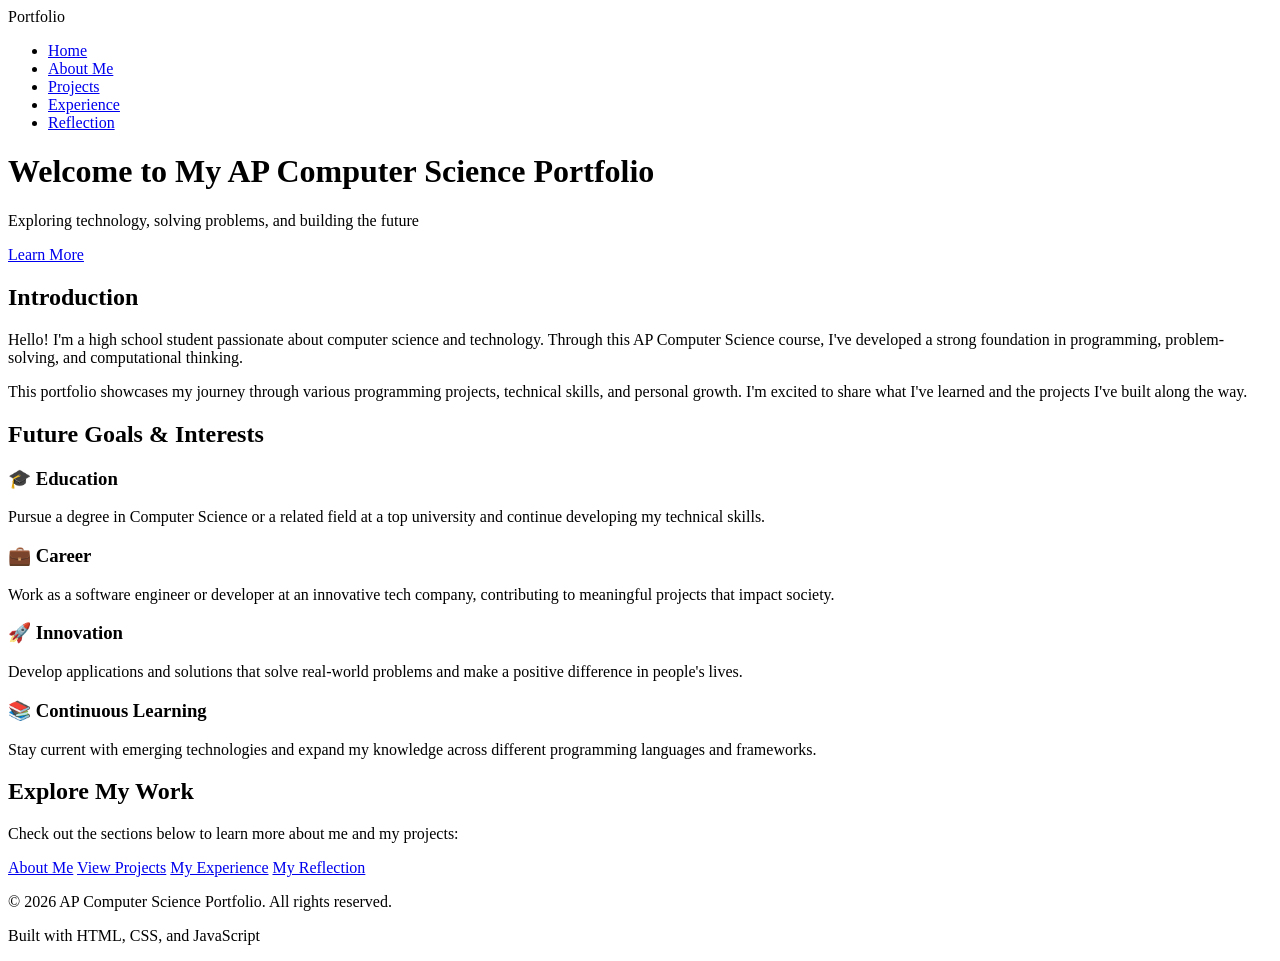
==== index.html @ 1ecb0300 "Add Home page with introduction and future goals" ====
<!DOCTYPE html>
<html lang="en">
<head>
    <meta charset="UTF-8">
    <meta name="viewport" content="width=device-width, initial-scale=1.0">
    <title>Home - AP Computer Science Portfolio</title>
    <link rel="stylesheet" href="styles.css">
</head>
<body>
    <nav class="navbar">
        <div class="container">
            <div class="logo">Portfolio</div>
            <ul class="nav-links">
                <li><a href="index.html" class="active">Home</a></li>
                <li><a href="about.html">About Me</a></li>
                <li><a href="projects.html">Projects</a></li>
                <li><a href="experience.html">Experience</a></li>
                <li><a href="reflection.html">Reflection</a></li>
            </ul>
        </div>
    </nav>

    <header class="hero">
        <div class="container">
            <h1>Welcome to My AP Computer Science Portfolio</h1>
            <p class="tagline">Exploring technology, solving problems, and building the future</p>
            <a href="#introduction" class="btn btn-primary">Learn More</a>
        </div>
    </header>

    <main class="container">
        <section id="introduction" class="intro-section">
            <h2>Introduction</h2>
            <div class="intro-content">
                <p>
                    Hello! I'm a high school student passionate about computer science and technology. 
                    Through this AP Computer Science course, I've developed a strong foundation in programming, 
                    problem-solving, and computational thinking.
                </p>
                <p>
                    This portfolio showcases my journey through various programming projects, technical skills, 
                    and personal growth. I'm excited to share what I've learned and the projects I've built along the way.
                </p>
            </div>
        </section>

        <section class="goals-section">
            <h2>Future Goals & Interests</h2>
            <div class="goals-grid">
                <div class="goal-card">
                    <h3>🎓 Education</h3>
                    <p>Pursue a degree in Computer Science or a related field at a top university and continue developing my technical skills.</p>
                </div>
                <div class="goal-card">
                    <h3>💼 Career</h3>
                    <p>Work as a software engineer or developer at an innovative tech company, contributing to meaningful projects that impact society.</p>
                </div>
                <div class="goal-card">
                    <h3>🚀 Innovation</h3>
                    <p>Develop applications and solutions that solve real-world problems and make a positive difference in people's lives.</p>
                </div>
                <div class="goal-card">
                    <h3>📚 Continuous Learning</h3>
                    <p>Stay current with emerging technologies and expand my knowledge across different programming languages and frameworks.</p>
                </div>
            </div>
        </section>

        <section class="cta-section">
            <h2>Explore My Work</h2>
            <p>Check out the sections below to learn more about me and my projects:</p>
            <div class="cta-buttons">
                <a href="about.html" class="btn btn-secondary">About Me</a>
                <a href="projects.html" class="btn btn-secondary">View Projects</a>
                <a href="experience.html" class="btn btn-secondary">My Experience</a>
                <a href="reflection.html" class="btn btn-secondary">My Reflection</a>
            </div>
        </section>
    </main>

    <footer class="footer">
        <div class="container">
            <p>&copy; 2026 AP Computer Science Portfolio. All rights reserved.</p>
            <p>Built with HTML, CSS, and JavaScript</p>
        </div>
    </footer>
</body>
</html>
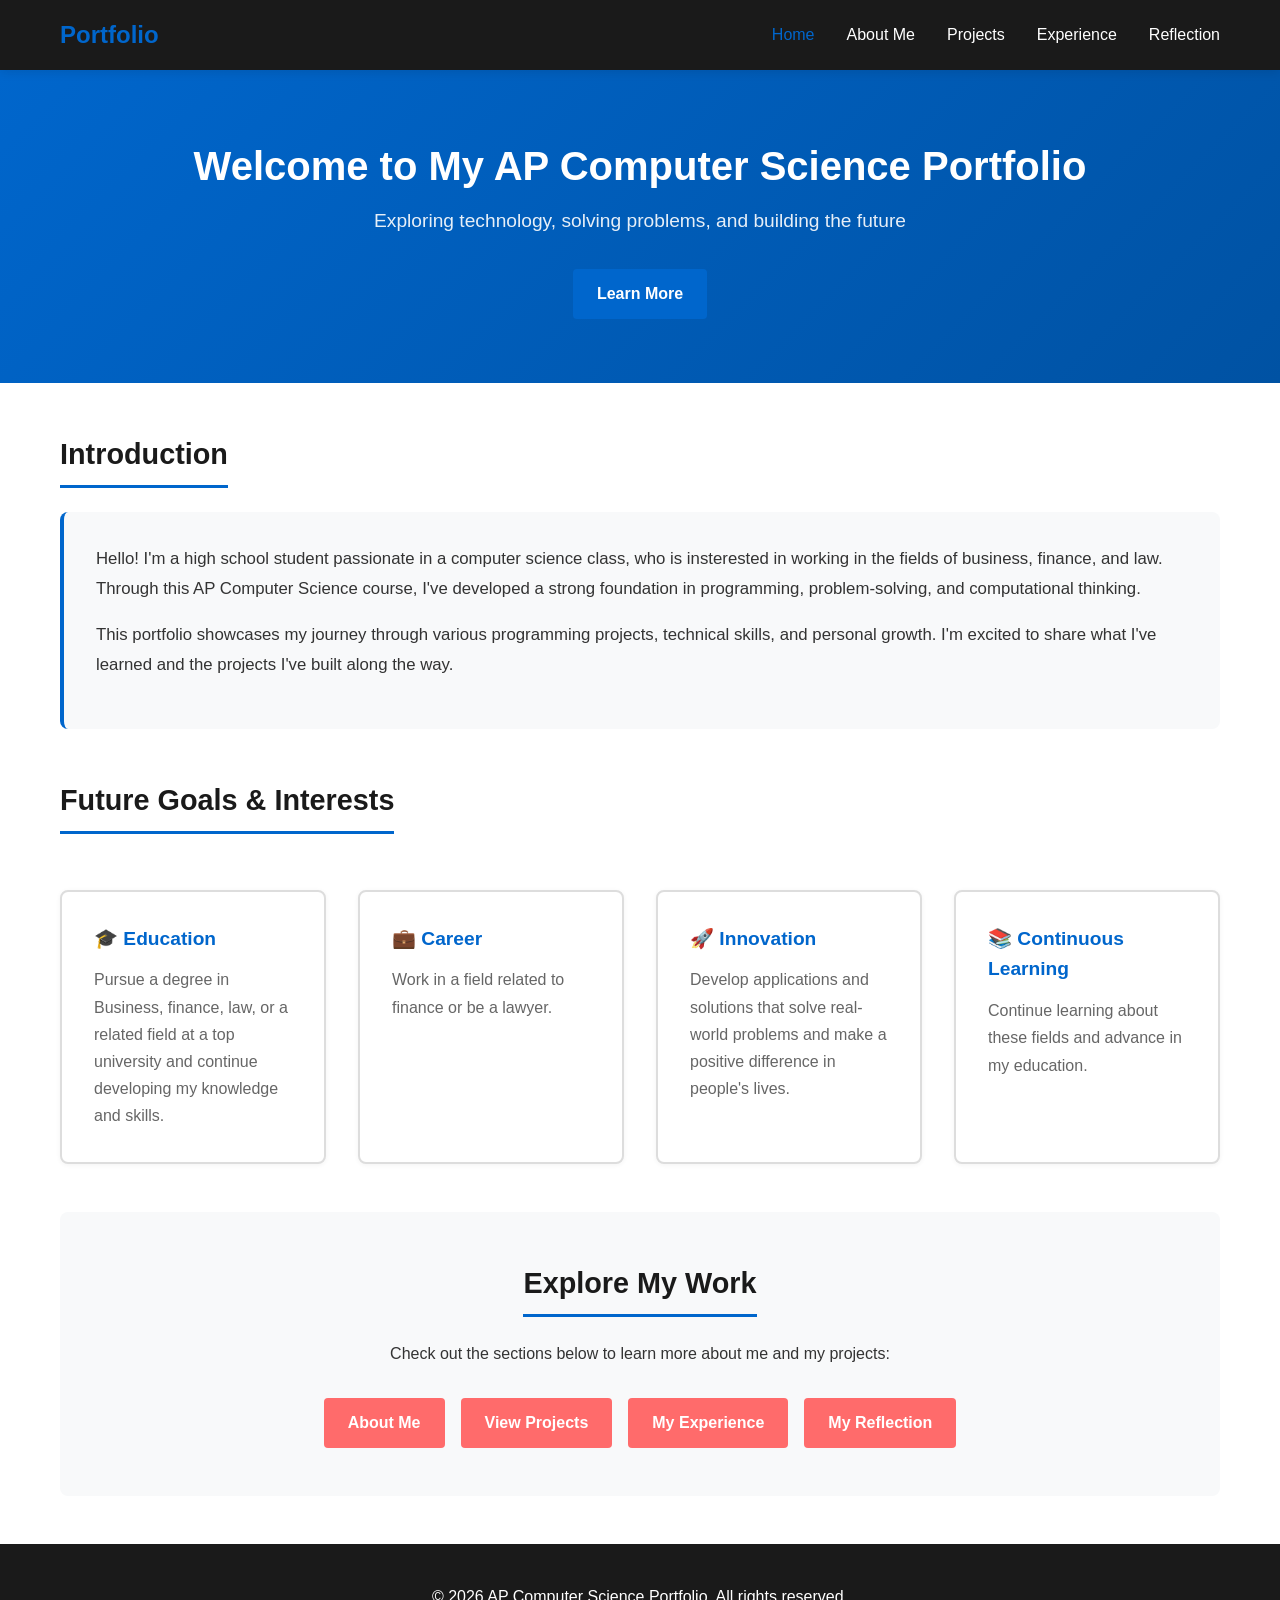
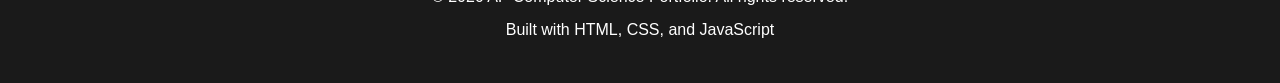
==== commit 3c4f2290: "Update index.html" ====
--- a/index.html
+++ b/index.html
@@ -33,7 +33,7 @@
             <h2>Introduction</h2>
             <div class="intro-content">
                 <p>
-                    Hello! I'm a high school student passionate about computer science and technology. 
+                    Hello! I'm a high school student passionate in a computer science class, who is insterested in working in the fields of business, finance, and law. 
                     Through this AP Computer Science course, I've developed a strong foundation in programming, 
                     problem-solving, and computational thinking.
                 </p>
@@ -49,11 +49,11 @@
             <div class="goals-grid">
                 <div class="goal-card">
                     <h3>🎓 Education</h3>
-                    <p>Pursue a degree in Computer Science or a related field at a top university and continue developing my technical skills.</p>
+                    <p>Pursue a degree in Business, finance, law, or a related field at a top university and continue developing my knowledge and skills.</p>
                 </div>
                 <div class="goal-card">
                     <h3>💼 Career</h3>
-                    <p>Work as a software engineer or developer at an innovative tech company, contributing to meaningful projects that impact society.</p>
+                    <p>Work in a field related to finance or be a lawyer.</p>
                 </div>
                 <div class="goal-card">
                     <h3>🚀 Innovation</h3>
@@ -61,7 +61,7 @@
                 </div>
                 <div class="goal-card">
                     <h3>📚 Continuous Learning</h3>
-                    <p>Stay current with emerging technologies and expand my knowledge across different programming languages and frameworks.</p>
+                    <p>Continue learning about these fields and advance in my education.</p>
                 </div>
             </div>
         </section>
--- a/styles.css
+++ b/styles.css
@@ -0,0 +1,632 @@
+/* Root Variables */
+:root {
+    --primary-color: #0066cc;
+    --secondary-color: #ff6b6b;
+    --dark-color: #1a1a1a;
+    --light-color: #f8f9fa;
+    --text-color: #333;
+    --border-color: #ddd;
+    --shadow: 0 2px 10px rgba(0, 0, 0, 0.1);
+}
+
+/* Reset and General Styles */
+* {
+    margin: 0;
+    padding: 0;
+    box-sizing: border-box;
+}
+
+html {
+    scroll-behavior: smooth;
+}
+
+body {
+    font-family: 'Segoe UI', Tahoma, Geneva, Verdana, sans-serif;
+    line-height: 1.6;
+    color: var(--text-color);
+    background-color: #fff;
+}
+
+.container {
+    max-width: 1200px;
+    margin: 0 auto;
+    padding: 0 20px;
+}
+
+/* Navigation */
+.navbar {
+    background-color: var(--dark-color);
+    color: white;
+    padding: 1rem 0;
+    position: sticky;
+    top: 0;
+    z-index: 1000;
+    box-shadow: var(--shadow);
+}
+
+.navbar .container {
+    display: flex;
+    justify-content: space-between;
+    align-items: center;
+}
+
+.logo {
+    font-size: 1.5rem;
+    font-weight: bold;
+    color: var(--primary-color);
+}
+
+.nav-links {
+    display: flex;
+    list-style: none;
+    gap: 2rem;
+}
+
+.nav-links a {
+    color: white;
+    text-decoration: none;
+    transition: color 0.3s ease;
+    font-weight: 500;
+}
+
+.nav-links a:hover,
+.nav-links a.active {
+    color: var(--primary-color);
+}
+
+/* Buttons */
+.btn {
+    display: inline-block;
+    padding: 0.75rem 1.5rem;
+    border-radius: 4px;
+    text-decoration: none;
+    font-weight: 600;
+    transition: all 0.3s ease;
+    border: none;
+    cursor: pointer;
+    font-size: 1rem;
+}
+
+.btn-primary {
+    background-color: var(--primary-color);
+    color: white;
+}
+
+.btn-primary:hover {
+    background-color: #0052a3;
+    transform: translateY(-2px);
+    box-shadow: var(--shadow);
+}
+
+.btn-secondary {
+    background-color: var(--secondary-color);
+    color: white;
+}
+
+.btn-secondary:hover {
+    background-color: #ff5252;
+    transform: translateY(-2px);
+    box-shadow: var(--shadow);
+}
+
+.btn-small {
+    padding: 0.5rem 1rem;
+    font-size: 0.9rem;
+}
+
+/* Hero Section */
+.hero {
+    background: linear-gradient(135deg, var(--primary-color) 0%, #0052a3 100%);
+    color: white;
+    padding: 4rem 0;
+    text-align: center;
+}
+
+.hero h1 {
+    font-size: 2.5rem;
+    margin-bottom: 0.5rem;
+}
+
+.hero .tagline {
+    font-size: 1.2rem;
+    margin-bottom: 2rem;
+    opacity: 0.9;
+}
+
+/* Page Header */
+.page-header {
+    text-align: center;
+    padding: 3rem 0;
+    border-bottom: 2px solid var(--border-color);
+    margin-bottom: 2rem;
+}
+
+.page-header h1 {
+    font-size: 2.2rem;
+    margin-bottom: 0.5rem;
+    color: var(--dark-color);
+}
+
+.page-header .subtitle {
+    font-size: 1.1rem;
+    color: #666;
+}
+
+/* Sections */
+section {
+    margin: 2rem 0;
+}
+
+section h2 {
+    font-size: 1.8rem;
+    margin-bottom: 1.5rem;
+    color: var(--dark-color);
+    border-bottom: 3px solid var(--primary-color);
+    padding-bottom: 0.5rem;
+    display: inline-block;
+}
+
+section h3 {
+    font-size: 1.3rem;
+    margin-top: 1.5rem;
+    margin-bottom: 0.75rem;
+    color: var(--primary-color);
+}
+
+/* Home Page - Introduction */
+.intro-section,
+.goals-section {
+    margin: 3rem 0;
+}
+
+.intro-content {
+    background-color: var(--light-color);
+    padding: 2rem;
+    border-radius: 8px;
+    border-left: 4px solid var(--primary-color);
+}
+
+.intro-content p {
+    margin-bottom: 1rem;
+    font-size: 1.05rem;
+    line-height: 1.8;
+}
+
+/* Goal Cards */
+.goals-grid {
+    display: grid;
+    grid-template-columns: repeat(auto-fit, minmax(250px, 1fr));
+    gap: 2rem;
+    margin: 2rem 0;
+}
+
+.goal-card {
+    background: white;
+    border: 2px solid var(--border-color);
+    border-radius: 8px;
+    padding: 2rem;
+    transition: all 0.3s ease;
+    box-shadow: 0 1px 5px rgba(0, 0, 0, 0.05);
+}
+
+.goal-card:hover {
+    transform: translateY(-5px);
+    box-shadow: var(--shadow);
+    border-color: var(--primary-color);
+}
+
+.goal-card h3 {
+    margin-top: 0;
+    color: var(--primary-color);
+    font-size: 1.2rem;
+}
+
+.goal-card p {
+    color: #666;
+    line-height: 1.7;
+}
+
+/* CTA Section */
+.cta-section {
+    background-color: var(--light-color);
+    padding: 3rem 2rem;
+    border-radius: 8px;
+    text-align: center;
+    margin: 3rem 0;
+}
+
+.cta-buttons {
+    display: flex;
+    gap: 1rem;
+    justify-content: center;
+    flex-wrap: wrap;
+    margin-top: 2rem;
+}
+
+/* About Page */
+.about-intro {
+    background-color: var(--light-color);
+    padding: 2rem;
+    border-radius: 8px;
+    margin-bottom: 2rem;
+}
+
+.interests-grid,
+.tech-categories {
+    display: grid;
+    grid-template-columns: repeat(auto-fit, minmax(250px, 1fr));
+    gap: 2rem;
+    margin: 2rem 0;
+}
+
+.interest-card,
+.tech-category {
+    background: white;
+    border: 1px solid var(--border-color);
+    border-radius: 8px;
+    padding: 1.5rem;
+    transition: all 0.3s ease;
+}
+
+.interest-card:hover,
+.tech-category:hover {
+    box-shadow: var(--shadow);
+    transform: translateY(-3px);
+}
+
+.interest-card h3,
+.tech-category h3 {
+    margin-top: 0;
+    color: var(--primary-color);
+}
+
+.hobbies-list {
+    list-style: none;
+    margin: 2rem 0;
+}
+
+.hobbies-list li {
+    padding: 0.75rem 0;
+    border-bottom: 1px solid var(--border-color);
+    line-height: 1.8;
+}
+
+.hobbies-list li:last-child {
+    border-bottom: none;
+}
+
+.tech-category ul {
+    list-style: none;
+    padding: 0;
+}
+
+.tech-category li {
+    padding: 0.5rem 0;
+    color: #666;
+}
+
+.tech-category li:before {
+    content: "✓ ";
+    color: var(--primary-color);
+    font-weight: bold;
+    margin-right: 0.5rem;
+}
+
+/* Projects Page */
+.projects-section {
+    margin: 2rem 0;
+}
+
+.project-card {
+    background: white;
+    border: 1px solid var(--border-color);
+    border-radius: 8px;
+    overflow: hidden;
+    margin-bottom: 2rem;
+    box-shadow: 0 1px 5px rgba(0, 0, 0, 0.05);
+    transition: all 0.3s ease;
+    display: flex;
+    flex-direction: row;
+}
+
+.project-card:hover {
+    box-shadow: var(--shadow);
+}
+
+.project-image {
+    flex: 0 0 300px;
+    background: linear-gradient(135deg, var(--primary-color), #0052a3);
+}
+
+.placeholder-image {
+    width: 100%;
+    height: 250px;
+    display: flex;
+    align-items: center;
+    justify-content: center;
+    color: white;
+    font-size: 1.5rem;
+    font-weight: bold;
+}
+
+.project-content {
+    flex: 1;
+    padding: 2rem;
+}
+
+.project-content h2 {
+    font-size: 1.5rem;
+    margin-bottom: 0.5rem;
+    border: none;
+    display: block;
+    color: var(--dark-color);
+}
+
+.tech-stack {
+    color: #666;
+    font-size: 0.95rem;
+    margin-bottom: 1rem;
+}
+
+.project-content h3 {
+    margin-top: 1.5rem;
+    font-size: 1.1rem;
+}
+
+.project-content ul {
+    margin-left: 1.5rem;
+    color: #666;
+}
+
+.project-content ul li {
+    margin-bottom: 0.5rem;
+}
+
+.project-links {
+    display: flex;
+    gap: 1rem;
+    margin-top: 1.5rem;
+}
+
+@media (max-width: 768px) {
+    .project-card {
+        flex-direction: column;
+    }
+    
+    .project-image {
+        flex: none;
+        width: 100%;
+    }
+}
+
+/* Experience Page */
+.experience-section {
+    margin: 3rem 0;
+}
+
+.experience-item {
+    background: white;
+    border-left: 4px solid var(--primary-color);
+    padding: 1.5rem;
+    margin-bottom: 2rem;
+    border-radius: 4px;
+    box-shadow: 0 1px 5px rgba(0, 0, 0, 0.05);
+}
+
+.experience-header {
+    display: flex;
+    justify-content: space-between;
+    align-items: center;
+    margin-bottom: 1rem;
+    flex-wrap: wrap;
+}
+
+.experience-header h3 {
+    margin: 0;
+    color: var(--dark-color);
+    font-size: 1.1rem;
+}
+
+.year {
+    background-color: var(--light-color);
+    padding: 0.3rem 0.8rem;
+    border-radius: 20px;
+    font-size: 0.85rem;
+    color: #666;
+    font-weight: 600;
+}
+
+.details {
+    color: #666;
+    margin-bottom: 1rem;
+}
+
+.highlights {
+    list-style: none;
+    padding: 0;
+    margin: 1rem 0;
+}
+
+.highlights li {
+    padding: 0.4rem 0;
+    color: #666;
+}
+
+.highlights li:before {
+    content: "→ ";
+    color: var(--primary-color);
+    margin-right: 0.5rem;
+    font-weight: bold;
+}
+
+.skills-grid {
+    display: grid;
+    grid-template-columns: repeat(auto-fit, minmax(250px, 1fr));
+    gap: 2rem;
+    margin: 2rem 0;
+}
+
+.skill-category {
+    background: var(--light-color);
+    padding: 1.5rem;
+    border-radius: 8px;
+    border-top: 4px solid var(--primary-color);
+}
+
+.skill-category h3 {
+    margin-top: 0;
+    color: var(--primary-color);
+    font-size: 1.1rem;
+}
+
+.skill-list {
+    list-style: none;
+    padding: 0;
+}
+
+.skill-list li {
+    padding: 0.5rem 0;
+    color: #666;
+}
+
+.skill-list li:before {
+    content: "→ ";
+    color: var(--secondary-color);
+    margin-right: 0.5rem;
+}
+
+.achievements-list {
+    list-style: none;
+    padding: 0;
+    margin: 2rem 0;
+}
+
+.achievements-list li {
+    padding: 1rem;
+    background: var(--light-color);
+    margin-bottom: 1rem;
+    border-radius: 4px;
+    border-left: 4px solid var(--primary-color);
+}
+
+/* Reflection Page */
+.reflection-content {
+    max-width: 900px;
+    margin: 2rem auto;
+}
+
+.reflection-essay {
+    background: white;
+    padding: 2rem;
+    border-radius: 8px;
+    line-height: 1.9;
+    color: #333;
+}
+
+.reflection-essay h2 {
+    color: var(--primary-color);
+    margin: 2rem 0 1rem 0;
+    border: none;
+    font-size: 1.8rem;
+}
+
+.reflection-essay h3 {
+    color: var(--primary-color);
+    margin: 2rem 0 1rem 0;
+    font-size: 1.3rem;
+}
+
+.reflection-essay p {
+    margin-bottom: 1.5rem;
+    text-align: justify;
+}
+
+/* Footer */
+.footer {
+    background-color: var(--dark-color);
+    color: white;
+    text-align: center;
+    padding: 2rem 0;
+    margin-top: 3rem;
+}
+
+.footer p {
+    margin: 0.5rem 0;
+}
+
+/* Responsive Design */
+@media (max-width: 768px) {
+    .nav-links {
+        gap: 1rem;
+        font-size: 0.9rem;
+    }
+    
+    .hero h1 {
+        font-size: 1.8rem;
+    }
+    
+    .hero .tagline {
+        font-size: 1rem;
+    }
+    
+    .page-header h1 {
+        font-size: 1.5rem;
+    }
+    
+    .goals-grid,
+    .interests-grid,
+    .tech-categories,
+    .skills-grid {
+        grid-template-columns: 1fr;
+    }
+    
+    .cta-buttons {
+        flex-direction: column;
+    }
+    
+    .cta-buttons .btn {
+        width: 100%;
+    }
+    
+    .experience-header {
+        flex-direction: column;
+        align-items: flex-start;
+    }
+    
+    .year {
+        margin-top: 0.5rem;
+    }
+}
+
+@media (max-width: 480px) {
+    .container {
+        padding: 0 15px;
+    }
+    
+    .nav-links {
+        flex-direction: column;
+        gap: 0.5rem;
+    }
+    
+    .navbar .container {
+        flex-direction: column;
+        gap: 1rem;
+    }
+    
+    .hero h1 {
+        font-size: 1.4rem;
+    }
+    
+    section h2 {
+        font-size: 1.4rem;
+    }
+    
+    .project-image {
+        flex: 0 0 200px;
+    }
+    
+    .placeholder-image {
+        height: 200px;
+        font-size: 1.2rem;
+    }
+}
